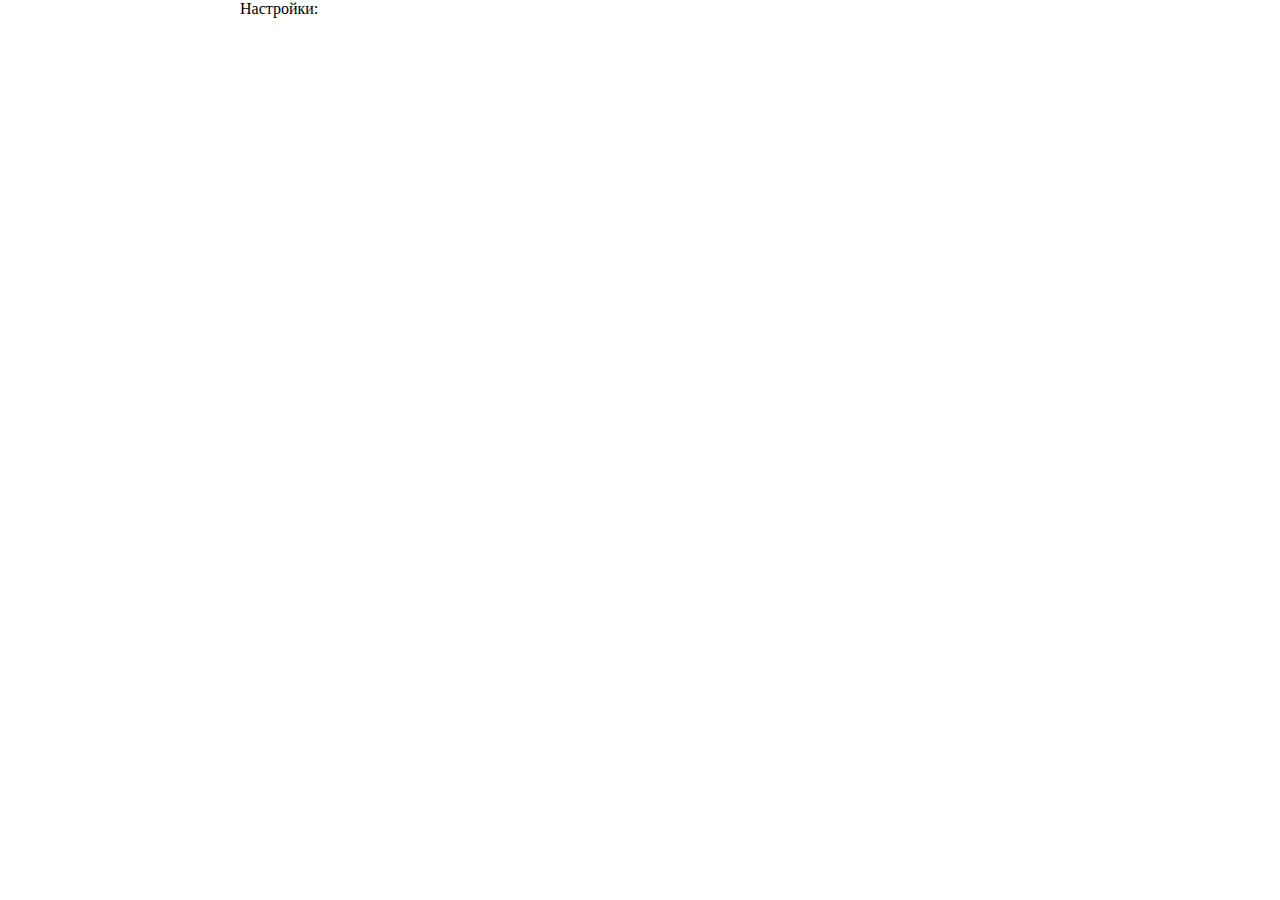
==== app.html @ a21b9ba9 "project started" ====
<!DOCTYPE html>

<html>
<head>
	<meta charset="utf-8">
	<title>Приложение: диски и Леннард-Джонс. 1 марта 2016 г.</title>
	<link rel="stylesheet" href="src/styles.css" type="text/css">
	<script type="text/javascript" src="src/scripts.js"></script>
</head>
<body>

	<div id="settings-div">
		<div class="title">Настройки:</div>
	</div>

</body>

</html>
---- src/styles.css ----
* {
	margin: 0;
	padding: 0;
}
#settings-div {
	width: 800px;
	margin: 0 auto;
}
.title {

}
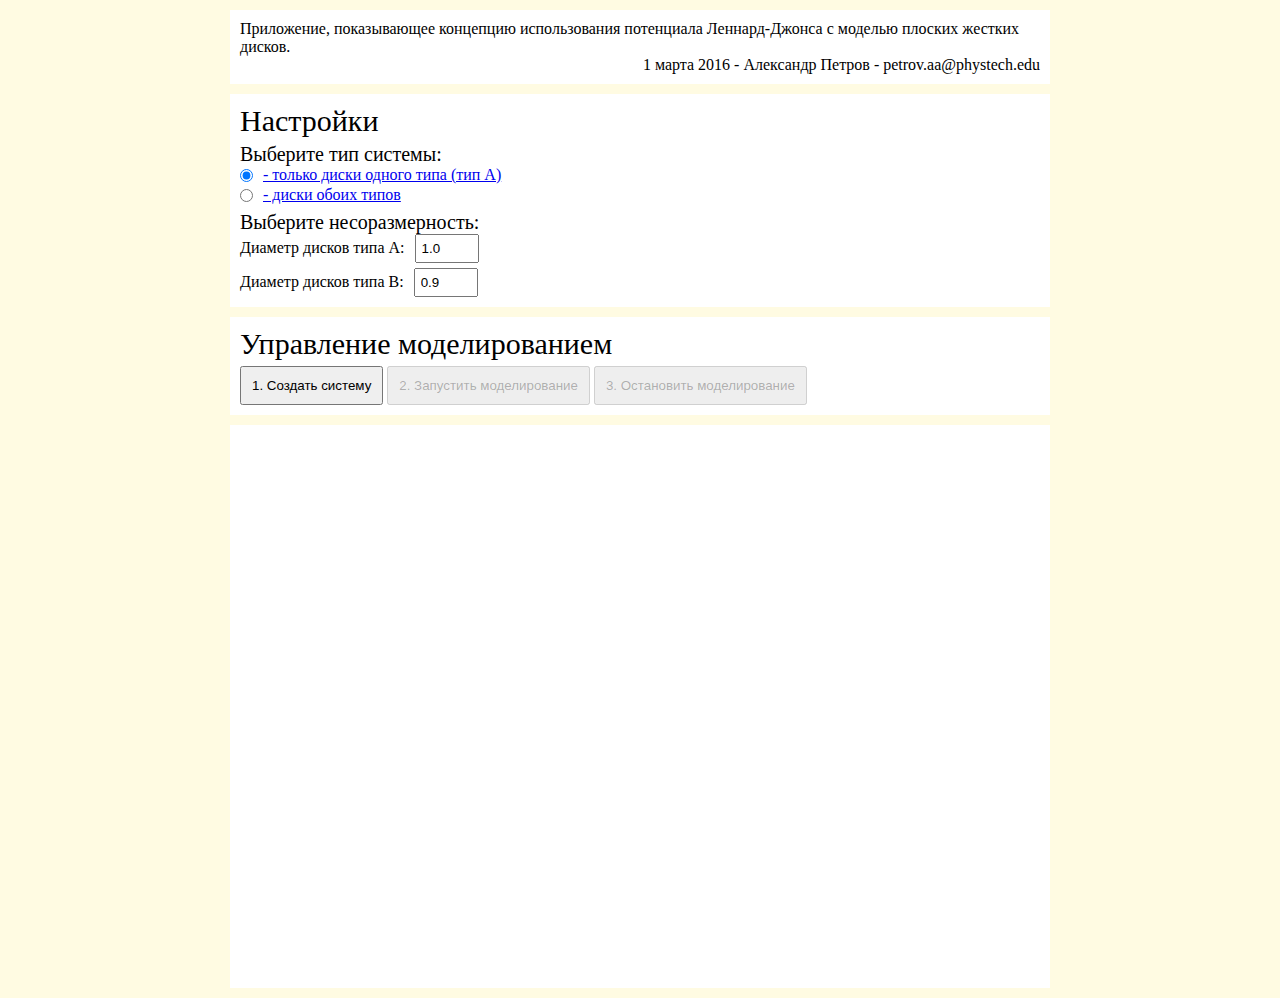
==== commit f0359107: "project ready to be scripted" ====
--- a/app.html
+++ b/app.html
@@ -9,8 +9,54 @@
 </head>
 <body>
 
+	<div id="info-div">
+		<p>Приложение, показывающее концепцию использования потенциала Леннард-Джонса c моделью плоских жестких дисков.</p>
+		<p style="text-align:right">1 марта 2016 - Александр Петров - petrov.aa@phystech.edu</p>
+	</div>
+
 	<div id="settings-div">
-		<div class="title">Настройки:</div>
+		<div class="title"><a href="#settings-div" class="nav-a">Настройки</a></div>
+		<div>
+			<div class="subtitle">Выберите тип системы:</div>
+			<div class="settings-disktypes-div">
+				<div>
+					<div class="fl"><input type="radio" id="s_dt1" name="disktypes" value="disktypes1" checked></div>
+					<div class="fl"><a href="javascript://" onclick="document.getElementById('s_dt1').checked=true">- только диски одного типа (тип A)</a></div>
+					<div class="cb"></div>
+				</div>
+				<div>
+					<div class="fl"><input type="radio" id="s_dt2" name="disktypes" value="disktypes2"></div>
+					<div class="fl"><a href="javascript://" onclick="document.getElementById('s_dt2').checked=true">- диски обоих типов</a></div>
+					<div class="cb"></div>
+				</div>
+			</div>
+		</div>
+		<div>
+			<div class="subtitle">Выберите несоразмерность:</div>
+			<div class="settings-diameters-div">
+				<div>
+					<div class="fl" style="padding-top:5px">Диаметр дисков типа A: </div>
+					<div class="fl"><input type="text"name="diam1" value="1.0" checked></div>
+					<div class="cb"></div>
+				</div>
+				<div class="settings-diameters-div-div">
+					<div class="fl" style="padding-top:5px">Диаметр дисков типа B: </div>
+					<div class="fl"><input type="text" name="diam2" value="0.9"></div>
+					<div class="cb"></div>
+				</div>
+			</div>
+		</div>
+	</div>
+	<div id="launch-div">
+		<div class="title"><a href="#launch-div" class="nav-a">Управление моделированием</a></div>
+		<div style="margin-top:5px">
+			<input class="launch-button" type="button" value="1. Создать систему">
+			<input class="launch-button" type="button" value="2. Запустить моделирование" disabled="true">
+			<input class="launch-button" type="button" value="3. Остановить моделирование" disabled="true">
+		</div>
+	</div>
+	<div id="system-div">
+
 	</div>
 
 </body>
--- a/src/styles.css
+++ b/src/styles.css
@@ -2,10 +2,62 @@
 	margin: 0;
 	padding: 0;
 }
-#settings-div {
+html {
+	font: 16px serif;
+}
+body {
+	background: #FFFBE2;
+}
+.fl {
+	float: left;
+}
+.fr {
+	float: right;
+}
+.cb {
+	clear: both;
+}
+#info-div, #settings-div, #launch-div, #system-div {
 	width: 800px;
-	margin: 0 auto;
+	margin: 10px auto;
+	padding: 10px;
+	background: #FFF;
+}
+.nav-a {
+	color: #000;
+	text-decoration: none;
+}
+.nav-a:hover {
+	text-decoration: underline;
+}
+#system-div {
+	height: 543px;
 }
 .title {
-
+	font-size: 30px;
 }
+.subtitle {
+	margin-top: 5px;
+	font-size: 20px;
+}
+.settings-disktypes-div {
+	width: 300px;
+}
+.settings-disktypes-div input {
+	margin-right: 10px;
+	margin-top: 3px;
+}
+.settings-diameters-div {
+	width: 500px;
+}
+.settings-diameters-div-div {
+	margin-top: 5px;
+}
+.settings-diameters-div input {
+	width: 50px;
+	margin-left: 10px;
+	padding: 5px;
+}
+.launch-button {
+	padding: 10px;
+}
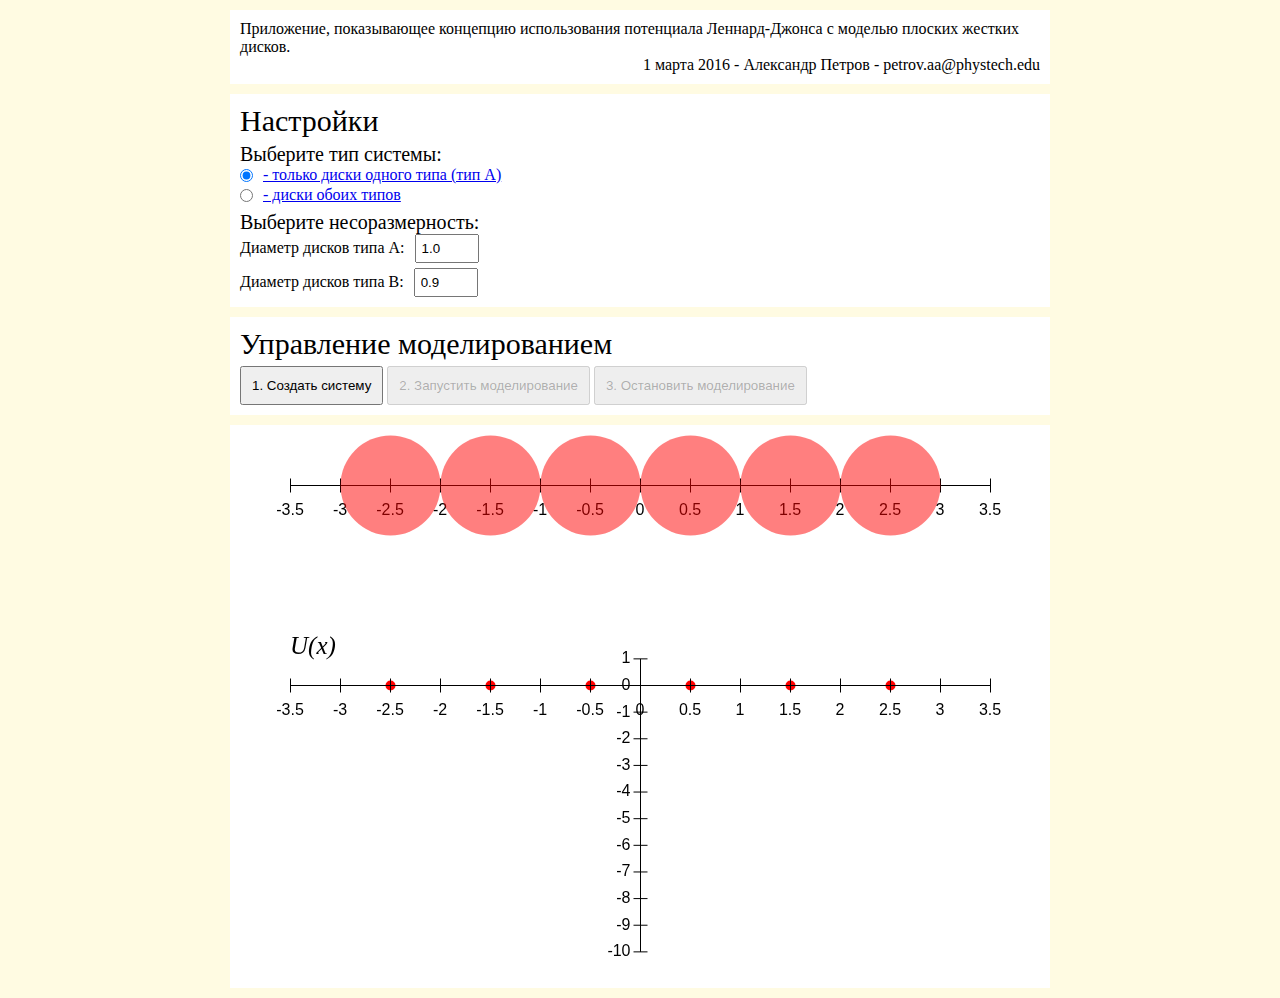
==== commit ad645307: "Graphic Shell Complete" ====
--- a/app.html
+++ b/app.html
@@ -56,7 +56,7 @@
 		</div>
 	</div>
 	<div id="system-div">
-
+		<canvas id="canvas" width="800" height="543"><p>Ваш браузер не поддерживает рисование. Необходимо обновить браузер.</p></canvas>
 	</div>
 
 </body>
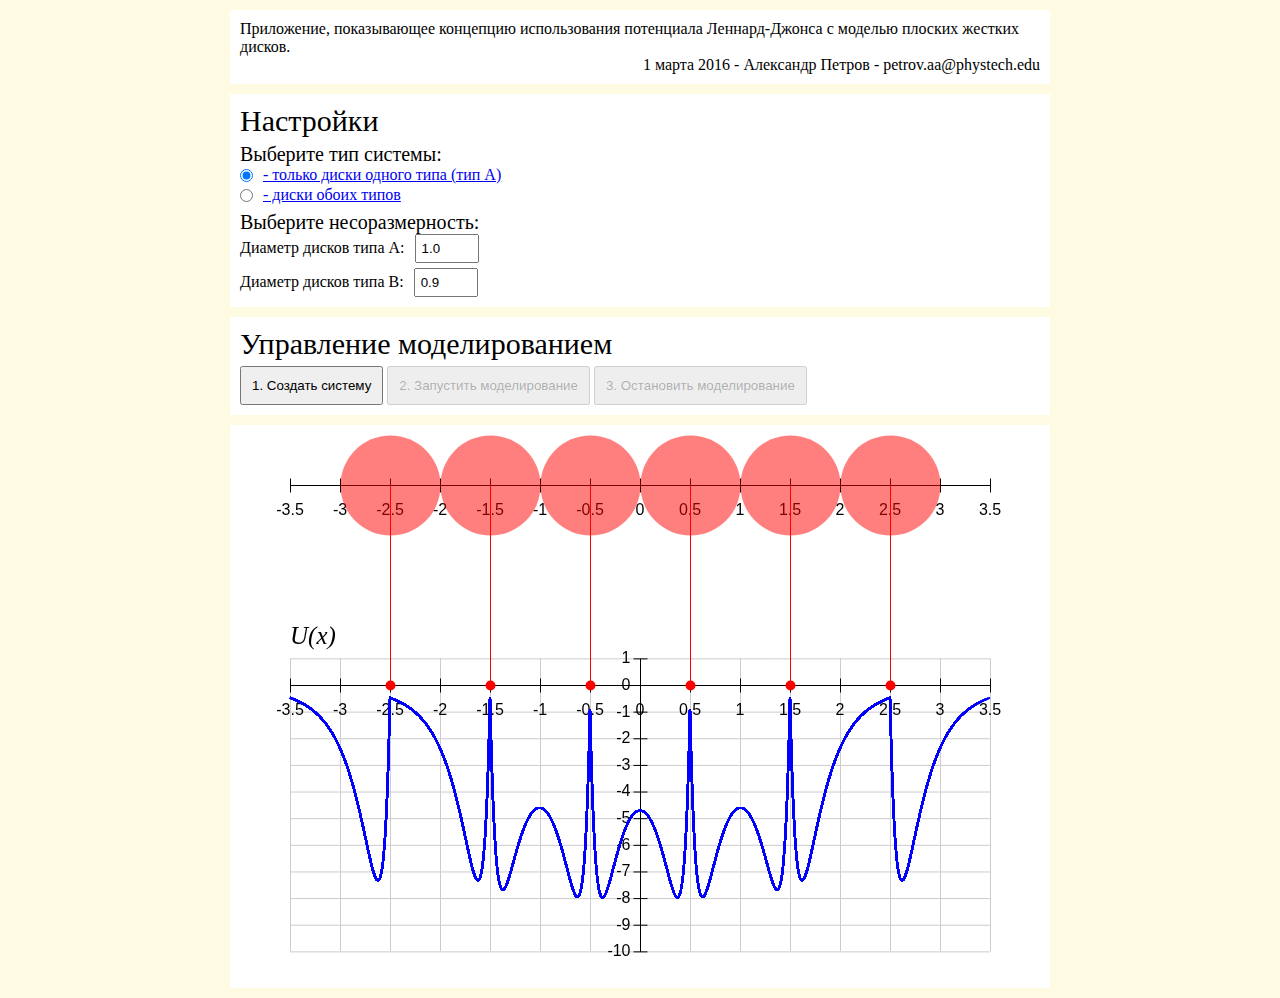
==== commit 2ef74c42: "LJ plot is implemented" ====
--- a/app.html
+++ b/app.html
@@ -36,12 +36,12 @@
 			<div class="settings-diameters-div">
 				<div>
 					<div class="fl" style="padding-top:5px">Диаметр дисков типа A: </div>
-					<div class="fl"><input type="text"name="diam1" value="1.0" checked></div>
+					<div class="fl"><input type="text" id="diam1" name="diam1" value="1.0" checked></div>
 					<div class="cb"></div>
 				</div>
 				<div class="settings-diameters-div-div">
 					<div class="fl" style="padding-top:5px">Диаметр дисков типа B: </div>
-					<div class="fl"><input type="text" name="diam2" value="0.9"></div>
+					<div class="fl"><input type="text" id="diam2" name="diam2" value="0.9"></div>
 					<div class="cb"></div>
 				</div>
 			</div>
@@ -50,7 +50,7 @@
 	<div id="launch-div">
 		<div class="title"><a href="#launch-div" class="nav-a">Управление моделированием</a></div>
 		<div style="margin-top:5px">
-			<input class="launch-button" type="button" value="1. Создать систему">
+			<input class="launch-button" type="button" onclick="createSystem();" value="1. Создать систему">
 			<input class="launch-button" type="button" value="2. Запустить моделирование" disabled="true">
 			<input class="launch-button" type="button" value="3. Остановить моделирование" disabled="true">
 		</div>
--- a/src/styles.css
+++ b/src/styles.css
@@ -4,6 +4,7 @@
 }
 html {
 	font: 16px serif;
+	-webkit-text-size-adjust: none;
 }
 body {
 	background: #FFFBE2;
@@ -41,7 +42,6 @@
 	font-size: 20px;
 }
 .settings-disktypes-div {
-	width: 300px;
 }
 .settings-disktypes-div input {
 	margin-right: 10px;
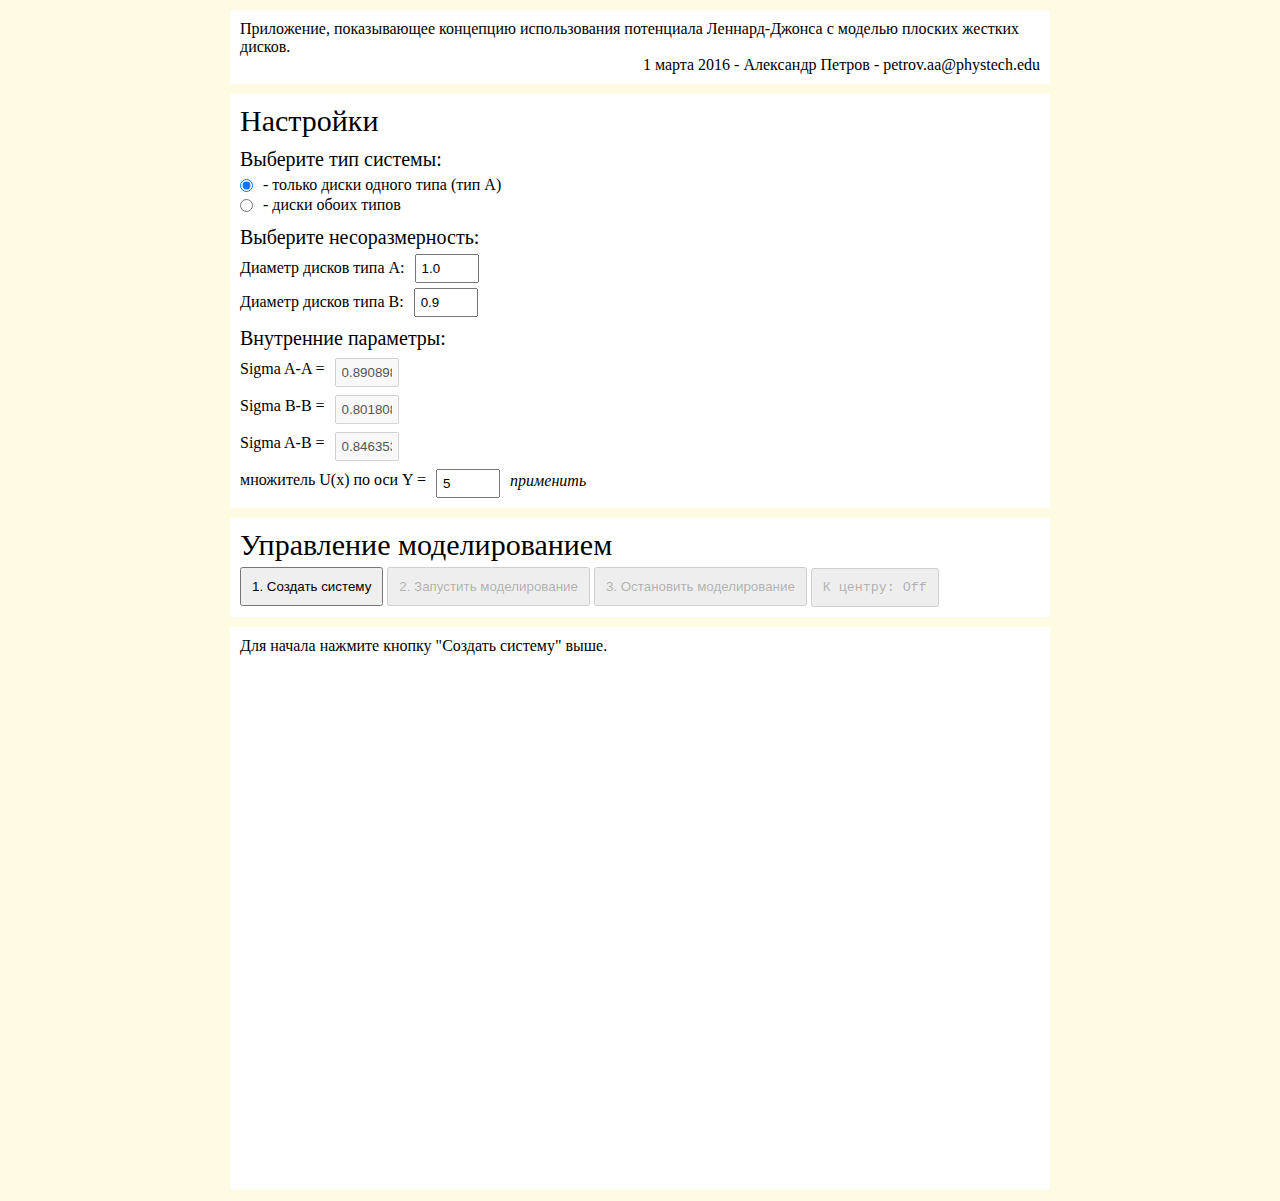
==== commit 936c88bd: "Project ver. 1.0-rc finished" ====
--- a/app.html
+++ b/app.html
@@ -36,12 +36,36 @@
 			<div class="settings-diameters-div">
 				<div>
 					<div class="fl" style="padding-top:5px">Диаметр дисков типа A: </div>
-					<div class="fl"><input type="text" id="diam1" name="diam1" value="1.0" checked></div>
+					<div class="fl"><input type="text" oninput="changeValues();" id="diam1" name="diam1" value="1.0"></div>
 					<div class="cb"></div>
 				</div>
 				<div class="settings-diameters-div-div">
 					<div class="fl" style="padding-top:5px">Диаметр дисков типа B: </div>
-					<div class="fl"><input type="text" id="diam2" name="diam2" value="0.9"></div>
+					<div class="fl"><input type="text" oninput="changeValues();" id="diam2" name="diam2" value="0.9"></div>
+					<div class="cb"></div>
+				</div>
+			</div>
+			<div class="subtitle">Внутренние параметры:</div>
+			<div class="settings-other-div">
+				<div>
+					<div class="fl" style="padding-top:5px">Sigma A-A = </div>
+					<div class="fl"><input type="text" id="sigma11" name="sigma11" value="" disabled="true"></div>
+					<div class="cb"></div>
+				</div>
+				<div class="settings-other-div-div">
+					<div class="fl" style="padding-top:5px">Sigma B-B = </div>
+					<div class="fl"><input type="text" id="sigma22" name="sigma22" value="" disabled="true"></div>
+					<div class="cb"></div>
+				</div>
+				<div class="settings-other-div-div">
+					<div class="fl" style="padding-top:5px">Sigma A-B = </div>
+					<div class="fl"><input type="text" id="sigma12" name="sigma12" value="" disabled="true"></div>
+					<div class="cb"></div>
+				</div>
+				<div class="settings-other-div-div">
+					<div class="fl" style="padding-top:5px">множитель U(x) по оси Y = </div>
+					<div class="fl"><input type="text" id="epsilonMagn" name="epsilonMagn" value="5"></div>
+					<div style="padding-top:6px;font-style:italic"><a href="javascript://" onclick="applyEpsMagn();">применить</a></div>
 					<div class="cb"></div>
 				</div>
 			</div>
@@ -50,12 +74,18 @@
 	<div id="launch-div">
 		<div class="title"><a href="#launch-div" class="nav-a">Управление моделированием</a></div>
 		<div style="margin-top:5px">
-			<input class="launch-button" type="button" onclick="createSystem();" value="1. Создать систему">
-			<input class="launch-button" type="button" value="2. Запустить моделирование" disabled="true">
-			<input class="launch-button" type="button" value="3. Остановить моделирование" disabled="true">
+			<div class="fl">
+			<input class="launch-button" type="button" onclick="calcStop();createSystem();" value="1. Создать систему">
+			<input class="launch-button" id="buttonStart" type="button" onclick="calcStart();" value="2. Запустить моделирование" disabled="true">
+			<input class="launch-button" id="buttonStop" type="button" onclick="calcStop();" value="3. Остановить моделирование" disabled="true">
+			<input class="launch-button" id="buttonCenter" type="button" onclick="calcCenter();" style="font-family:monospace" value="К центру: Off" disabled="true">
+			</div>
+			<div class="fr" id="loader_placeholder"></div>
+			<div class="cb"></div>
 		</div>
 	</div>
 	<div id="system-div">
+		<div id="canv">Для начала нажмите кнопку "Создать систему" выше.</div>
 		<canvas id="canvas" width="800" height="543"><p>Ваш браузер не поддерживает рисование. Необходимо обновить браузер.</p></canvas>
 	</div>
 
--- a/src/styles.css
+++ b/src/styles.css
@@ -38,22 +38,30 @@
 	font-size: 30px;
 }
 .subtitle {
-	margin-top: 5px;
+	margin-top: 10px;
+	margin-bottom: 5px;
 	font-size: 20px;
+}
+#settings-div a {
+	color: #000;
+	text-decoration: none;
+}
+#settings-div a:hover {
+	text-decoration: underline;
 }
 .settings-disktypes-div {
 }
-.settings-disktypes-div input {
+.settings-disktypes-div input, .settings-other-div input {
 	margin-right: 10px;
 	margin-top: 3px;
 }
 .settings-diameters-div {
 	width: 500px;
 }
-.settings-diameters-div-div {
+.settings-diameters-div-div, .settings-other-div-div {
 	margin-top: 5px;
 }
-.settings-diameters-div input {
+.settings-diameters-div input, .settings-other-div input {
 	width: 50px;
 	margin-left: 10px;
 	padding: 5px;
@@ -61,3 +69,14 @@
 .launch-button {
 	padding: 10px;
 }
+#loader_placeholder {
+	margin-left: 20px;
+	margin-top: 5px;
+	width: 32px;
+	height: 32px;
+}
+.loader {
+	background: url("loader.gif") no-repeat;
+	width: 32px;
+	height: 32px;
+}
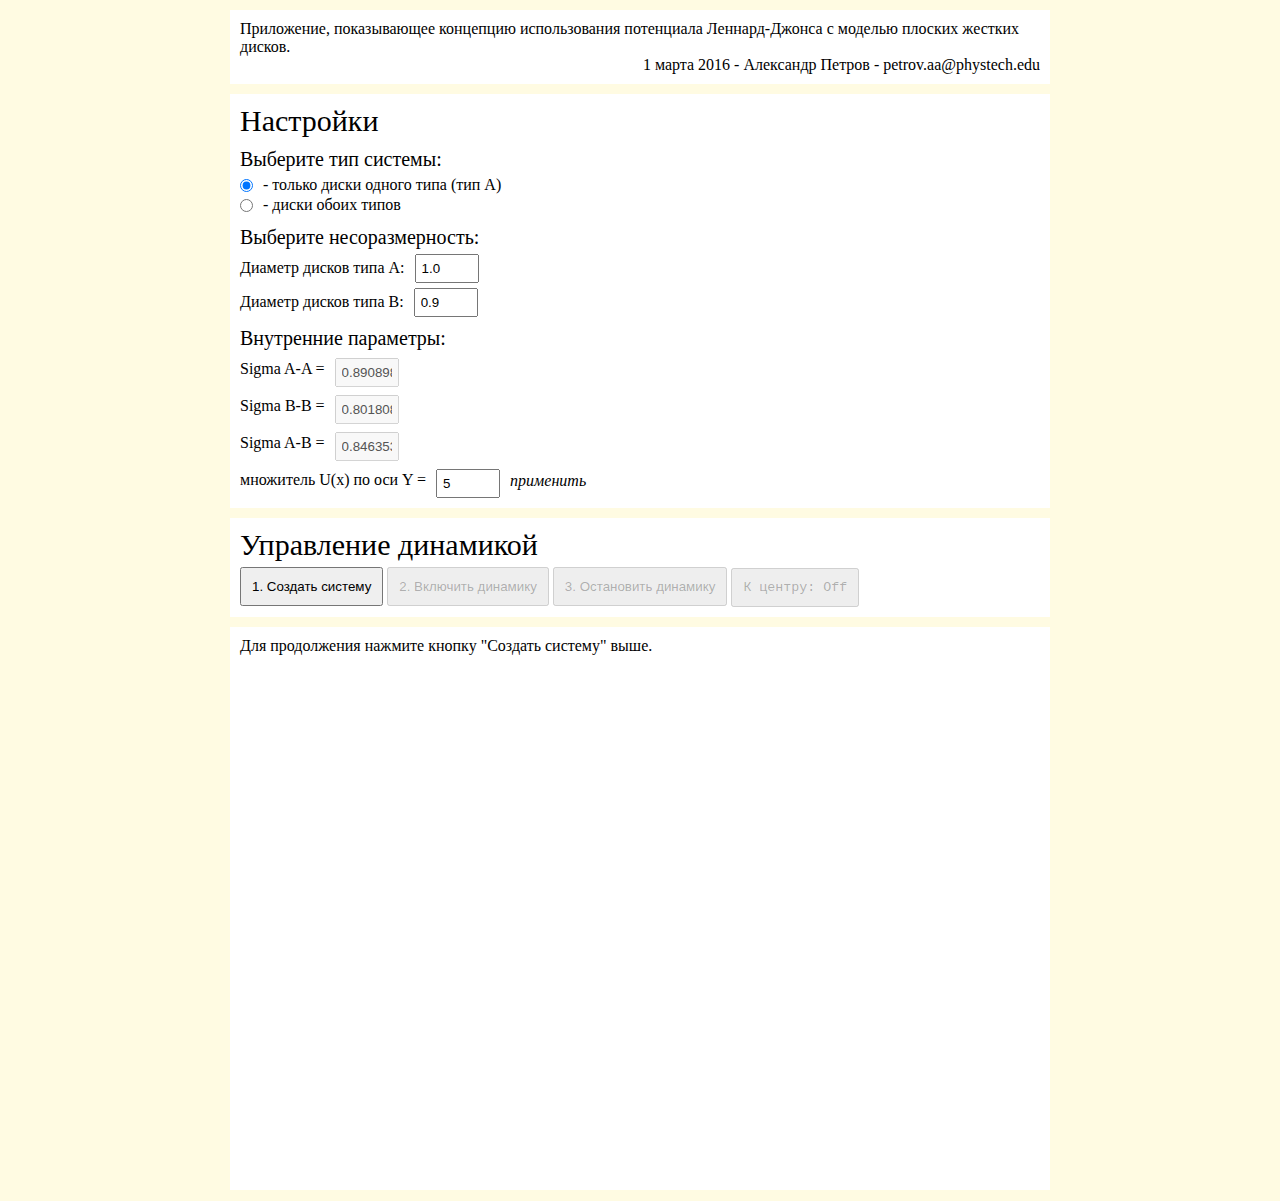
==== commit cd9ce7cc: "Graphic appearance changed" ====
--- a/app.html
+++ b/app.html
@@ -72,12 +72,12 @@
 		</div>
 	</div>
 	<div id="launch-div">
-		<div class="title"><a href="#launch-div" class="nav-a">Управление моделированием</a></div>
+		<div class="title"><a href="#launch-div" class="nav-a">Управление динамикой</a></div>
 		<div style="margin-top:5px">
 			<div class="fl">
 			<input class="launch-button" type="button" onclick="calcStop();createSystem();" value="1. Создать систему">
-			<input class="launch-button" id="buttonStart" type="button" onclick="calcStart();" value="2. Запустить моделирование" disabled="true">
-			<input class="launch-button" id="buttonStop" type="button" onclick="calcStop();" value="3. Остановить моделирование" disabled="true">
+			<input class="launch-button" id="buttonStart" type="button" onclick="calcStart();" value="2. Включить динамику" disabled="true">
+			<input class="launch-button" id="buttonStop" type="button" onclick="calcStop();" value="3. Остановить динамику" disabled="true">
 			<input class="launch-button" id="buttonCenter" type="button" onclick="calcCenter();" style="font-family:monospace" value="К центру: Off" disabled="true">
 			</div>
 			<div class="fr" id="loader_placeholder"></div>
@@ -85,7 +85,7 @@
 		</div>
 	</div>
 	<div id="system-div">
-		<div id="canv">Для начала нажмите кнопку "Создать систему" выше.</div>
+		<div id="canv">Для продолжения нажмите кнопку "Создать систему" выше.</div>
 		<canvas id="canvas" width="800" height="543"><p>Ваш браузер не поддерживает рисование. Необходимо обновить браузер.</p></canvas>
 	</div>
 
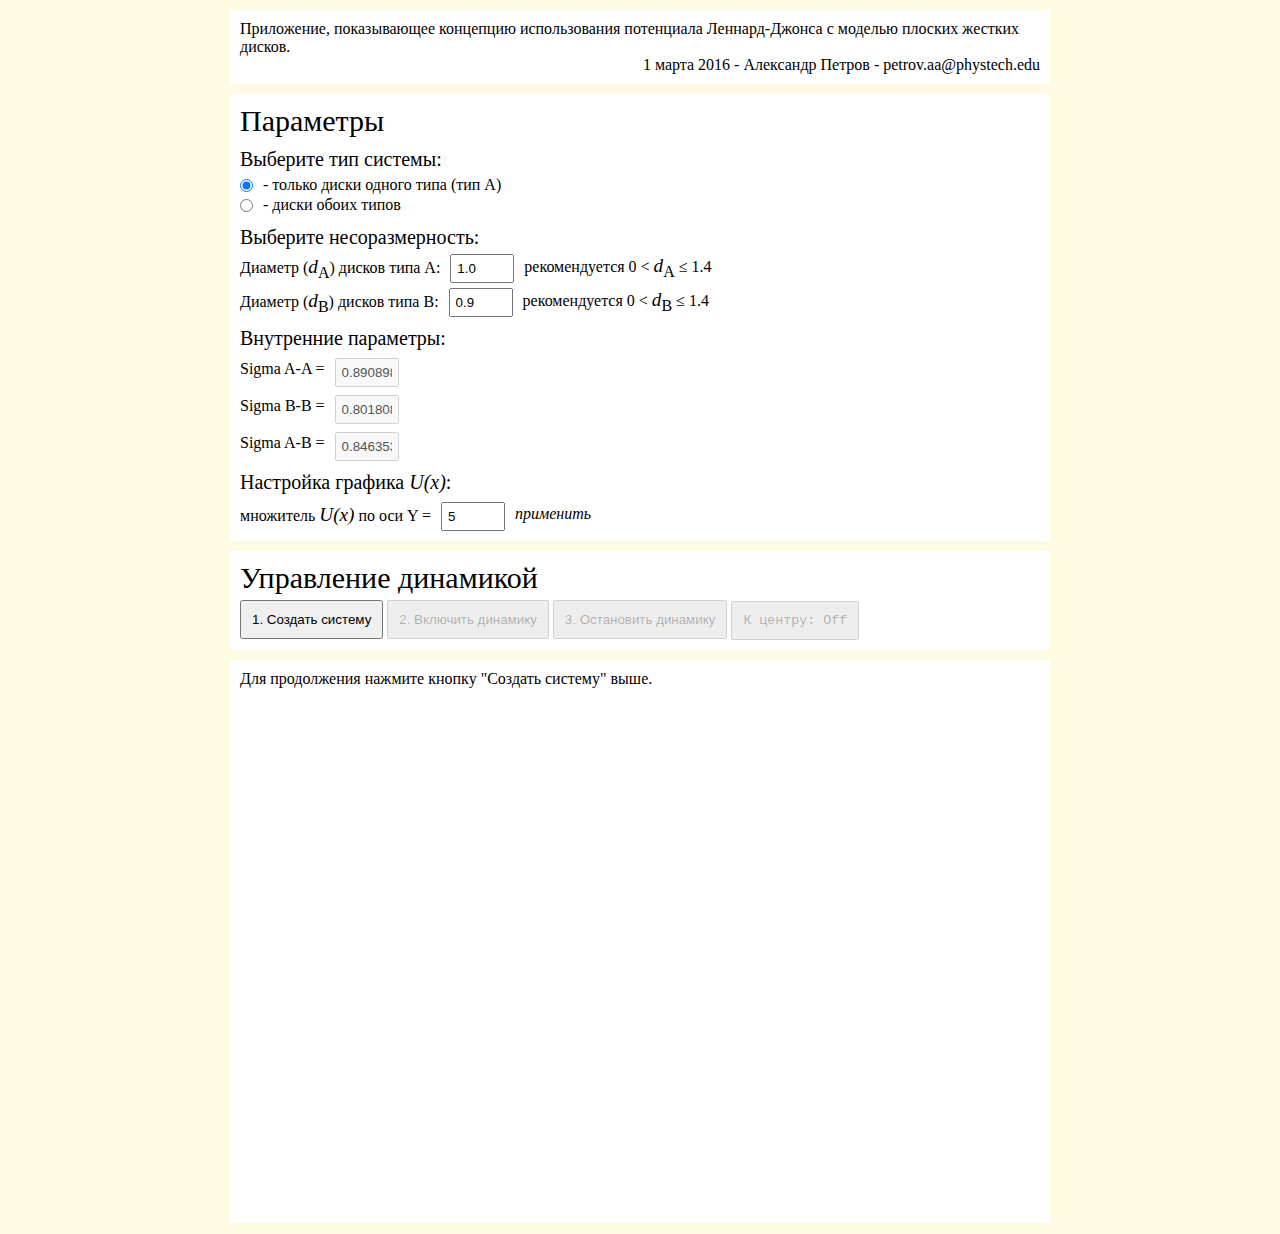
==== commit 0bc1ec19: "Graphic appearance changed" ====
--- a/app.html
+++ b/app.html
@@ -15,7 +15,7 @@
 	</div>
 
 	<div id="settings-div">
-		<div class="title"><a href="#settings-div" class="nav-a">Настройки</a></div>
+		<div class="title"><a href="#settings-div" class="nav-a">Параметры</a></div>
 		<div>
 			<div class="subtitle">Выберите тип системы:</div>
 			<div class="settings-disktypes-div">
@@ -35,13 +35,15 @@
 			<div class="subtitle">Выберите несоразмерность:</div>
 			<div class="settings-diameters-div">
 				<div>
-					<div class="fl" style="padding-top:5px">Диаметр дисков типа A: </div>
+					<div class="fl" style="padding-top:2px">Диаметр (<span style="font:italic 1.2em serif">d<sub style="font-style:normal">A</sub></span>) дисков типа A: </div>
 					<div class="fl"><input type="text" oninput="changeValues();" id="diam1" name="diam1" value="1.0"></div>
+					<div class="fl" style="margin-left:10px;padding-top:1px"> рекомендуется 0 &lt; <span style="font:italic 1.2em serif">d<sub style="font-style:normal">A</sub></span> &le; 1.4</div>
 					<div class="cb"></div>
 				</div>
 				<div class="settings-diameters-div-div">
-					<div class="fl" style="padding-top:5px">Диаметр дисков типа B: </div>
+					<div class="fl" style="padding-top:2px">Диаметр (<span style="font:italic 1.2em serif">d<sub style="font-style:normal">B</sub></span>) дисков типа B: </div>
 					<div class="fl"><input type="text" oninput="changeValues();" id="diam2" name="diam2" value="0.9"></div>
+					<div class="fl" style="margin-left:10px;padding-top:1px"> рекомендуется 0 &lt; <span style="font:italic 1.2em serif">d<sub style="font-style:normal">B</sub></span> &le; 1.4</div>
 					<div class="cb"></div>
 				</div>
 			</div>
@@ -62,8 +64,11 @@
 					<div class="fl"><input type="text" id="sigma12" name="sigma12" value="" disabled="true"></div>
 					<div class="cb"></div>
 				</div>
+			</div>
+			<div class="subtitle">Настройка графика <i class="font-family:serif">U(x)</i>:</div>
+			<div class="settings-other-div">
 				<div class="settings-other-div-div">
-					<div class="fl" style="padding-top:5px">множитель U(x) по оси Y = </div>
+					<div class="fl" style="padding-top:5px">множитель <i style="font-size:1.2em;font-family:serif">U(x)</i> по оси Y = </div>
 					<div class="fl"><input type="text" id="epsilonMagn" name="epsilonMagn" value="5"></div>
 					<div style="padding-top:6px;font-style:italic"><a href="javascript://" onclick="applyEpsMagn();">применить</a></div>
 					<div class="cb"></div>
--- a/src/styles.css
+++ b/src/styles.css
@@ -4,7 +4,6 @@
 }
 html {
 	font: 16px serif;
-	-webkit-text-size-adjust: none;
 }
 body {
 	background: #FFFBE2;
@@ -56,7 +55,6 @@
 	margin-top: 3px;
 }
 .settings-diameters-div {
-	width: 500px;
 }
 .settings-diameters-div-div, .settings-other-div-div {
 	margin-top: 5px;
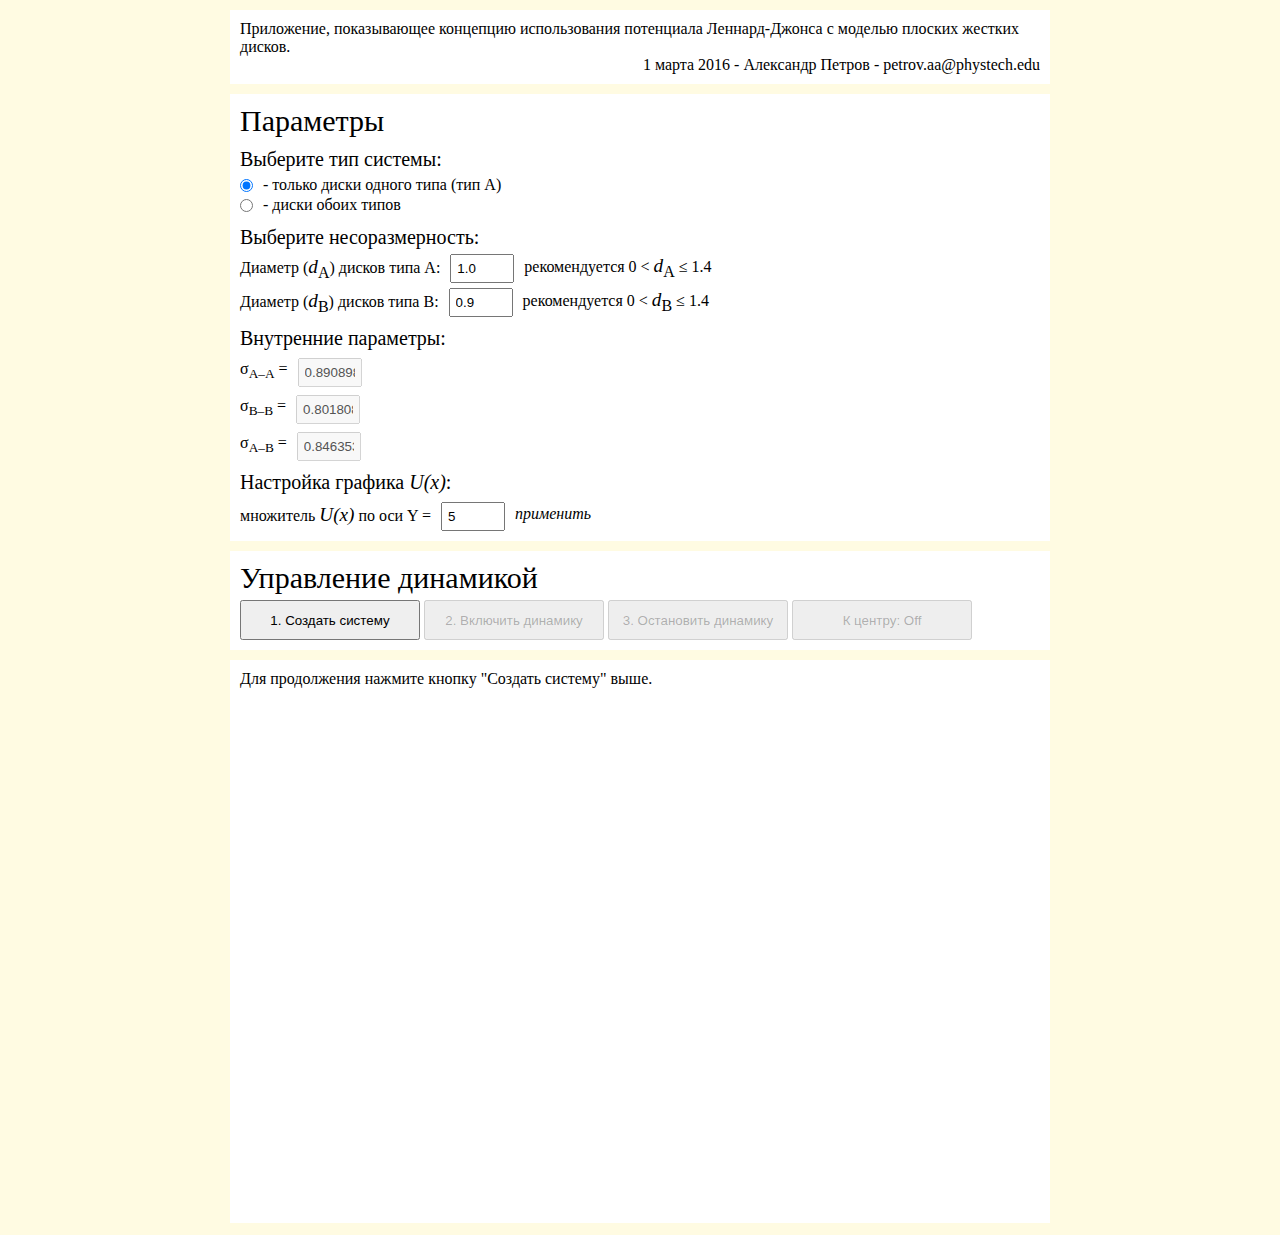
==== commit 0336250b: "greek letters sigma added; buttons look changed" ====
--- a/app.html
+++ b/app.html
@@ -1,4 +1,15 @@
 <!DOCTYPE html>
+
+<!--
+
+This code is written by Alexander Petrov (E-mail: petrov.aa@phystech.edu)
+
+LICENCE AGREEMENT
+
+The author of this code doesn't care about how you will use it.
+Use it whatever reasons or whatever purpose you have.
+
+-->
 
 <html>
 <head>
@@ -50,17 +61,17 @@
 			<div class="subtitle">Внутренние параметры:</div>
 			<div class="settings-other-div">
 				<div>
-					<div class="fl" style="padding-top:5px">Sigma A-A = </div>
+					<div class="fl" style="padding-top:5px">&sigma;<sub>A–A</sub> = </div>
 					<div class="fl"><input type="text" id="sigma11" name="sigma11" value="" disabled="true"></div>
 					<div class="cb"></div>
 				</div>
 				<div class="settings-other-div-div">
-					<div class="fl" style="padding-top:5px">Sigma B-B = </div>
+					<div class="fl" style="padding-top:5px">&sigma;<sub>B–B</sub> = </div>
 					<div class="fl"><input type="text" id="sigma22" name="sigma22" value="" disabled="true"></div>
 					<div class="cb"></div>
 				</div>
 				<div class="settings-other-div-div">
-					<div class="fl" style="padding-top:5px">Sigma A-B = </div>
+					<div class="fl" style="padding-top:5px">&sigma;<sub>A–B</sub> = </div>
 					<div class="fl"><input type="text" id="sigma12" name="sigma12" value="" disabled="true"></div>
 					<div class="cb"></div>
 				</div>
@@ -83,7 +94,7 @@
 			<input class="launch-button" type="button" onclick="calcStop();createSystem();" value="1. Создать систему">
 			<input class="launch-button" id="buttonStart" type="button" onclick="calcStart();" value="2. Включить динамику" disabled="true">
 			<input class="launch-button" id="buttonStop" type="button" onclick="calcStop();" value="3. Остановить динамику" disabled="true">
-			<input class="launch-button" id="buttonCenter" type="button" onclick="calcCenter();" style="font-family:monospace" value="К центру: Off" disabled="true">
+			<input class="launch-button" id="buttonCenter" type="button" onclick="calcCenter();" value="К центру: Off" disabled="true">
 			</div>
 			<div class="fr" id="loader_placeholder"></div>
 			<div class="cb"></div>
--- a/src/styles.css
+++ b/src/styles.css
@@ -1,3 +1,14 @@
+/***
+
+This code is written by Alexander Petrov (E-mail: petrov.aa@phystech.edu)
+
+LICENCE AGREEMENT
+
+The author of this code doesn't care about how you will use it.
+Use it whatever reasons or whatever purpose you have.
+
+***/
+
 * {
 	margin: 0;
 	padding: 0;
@@ -66,6 +77,8 @@
 }
 .launch-button {
 	padding: 10px;
+	height: 40px;
+	width: 180px;
 }
 #loader_placeholder {
 	margin-left: 20px;
